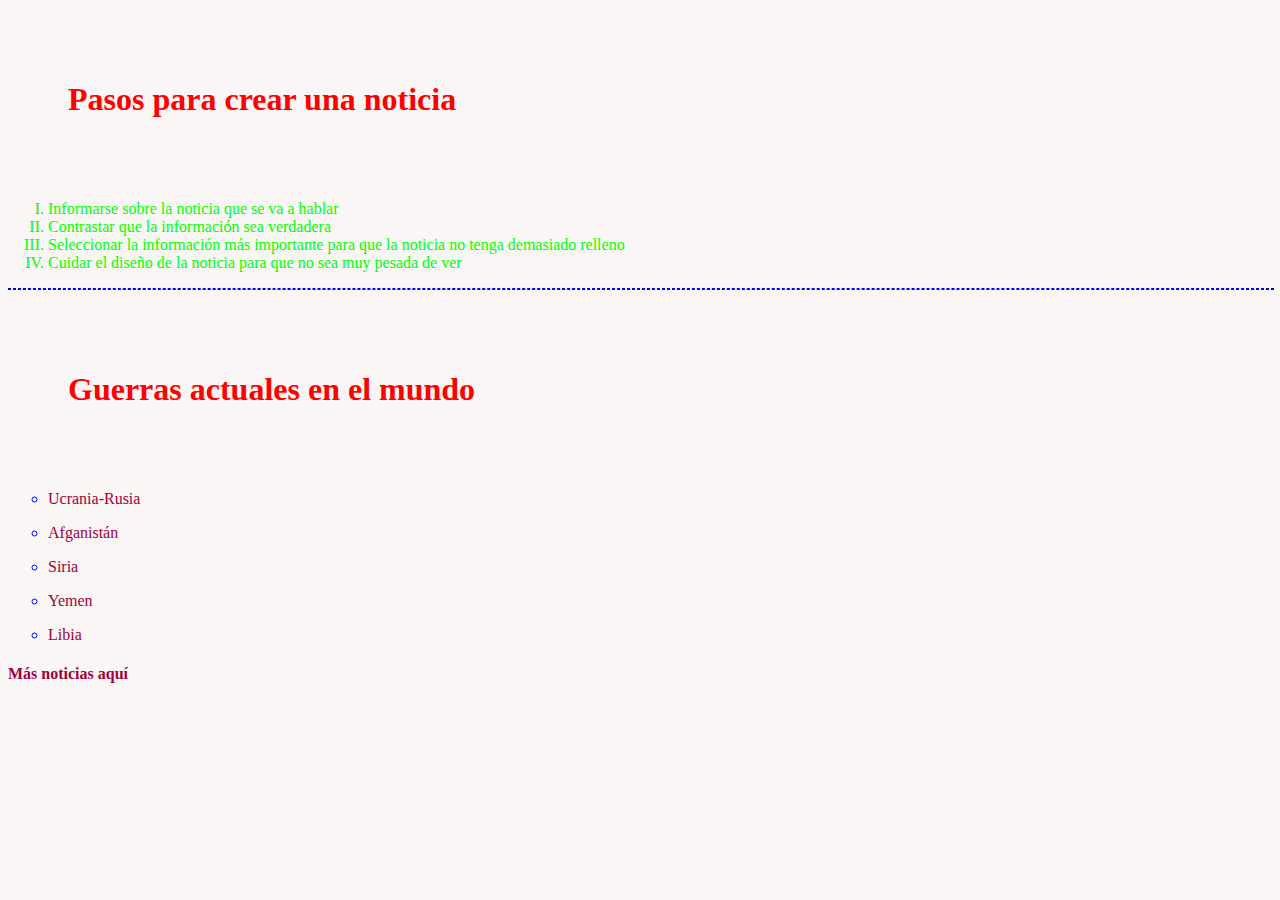
==== index.html @ ebf8d6a8 "Actualización de las listas ol y ul" ====
<!doctype html>
<html lang="es-ES">

<head>
    <style>
        body {
            background-color: rgb(251, 246, 246);
        }
    </style>
    <title>
        Mezcla de listas y enlaces
    </title>
    <meta charset="utf-8">
    <link href="estilos.css" rel="stylesheet" type="text/css">
</head>
<body>
    <h1>Pasos para crear una noticia</h1>

    <ol>
        <li>Informarse sobre la noticia que se va a hablar</li>
        <li>Contrastar que la información sea verdadera</li>
        <li>Seleccionar la información más importante para que la noticia no tenga demasiado relleno</li>
        <li>Cuidar el diseño de la noticia para que no sea muy pesada de ver</li>
    </ol>
    <hr>
    <h1>Guerras actuales en el mundo</h1>
    <ul>
        <li><a
                href="https://www.abc.es/internacional/guerra-ucrania-rusia-ultima-hora-directo-putin-kiev-jerson-20221121083200-di.html">
                <p>Ucrania-Rusia</p>
            </a></li>
        <li><a href="https://www.elmundo.es/comunidad-valenciana/castellon/2022/11/05/6365847efc6c83f64f8b45be.html"><p>Afganistán</p></a></li>
        <li><a href="https://www.unicef.es/causas/emergencias/conflicto-en-siria"><p>Siria</p></a></li>
        <li><a href="https://www.amnesty.org/es/latest/news/2015/09/yemen-the-forgotten-war/"><p>Yemen</p></a></li>
        <li><a href="https://www.lavanguardia.com/vida/junior-report/20210215/6242864/libia-diez-anos-guerra-civil.html"><p>Libia</p></a></li>
    </ul>
    <a href="./pagina.html">
        <h4>Más noticias aquí</h4>
    </a>
</body>

</html>
---- estilos.css ----
hr {
    text-align: center;
    width: 100%;
    border: 1px dashed rgb(0, 0, 250);
}

h1 {
    color: red;
    padding: 60px;
}

ol {
    color:rgb(0, 300, 0);
    list-style-type: upper-roman;
}

ul {
    color:rgb(0, 0, 250);
    list-style-type: circle;
}

a:link {
    color: rgb(158, 1, 61);
    text-decoration: none;
}

a:visited {
    color: red;
}

a:hover {
    color: rgb(21, 255, 0);
    font-weight: bold;
}

a:active {
    color: rgb(255, 145, 0);
    list-style-type: circle;

}

.clase1 {
    color: rgb(0, 300, 0);
    font-family: sans-serif;
    font-style: italic;
    font-size: 100%;
}
/*Aquí finaliza la hoja de estilos CSS*/
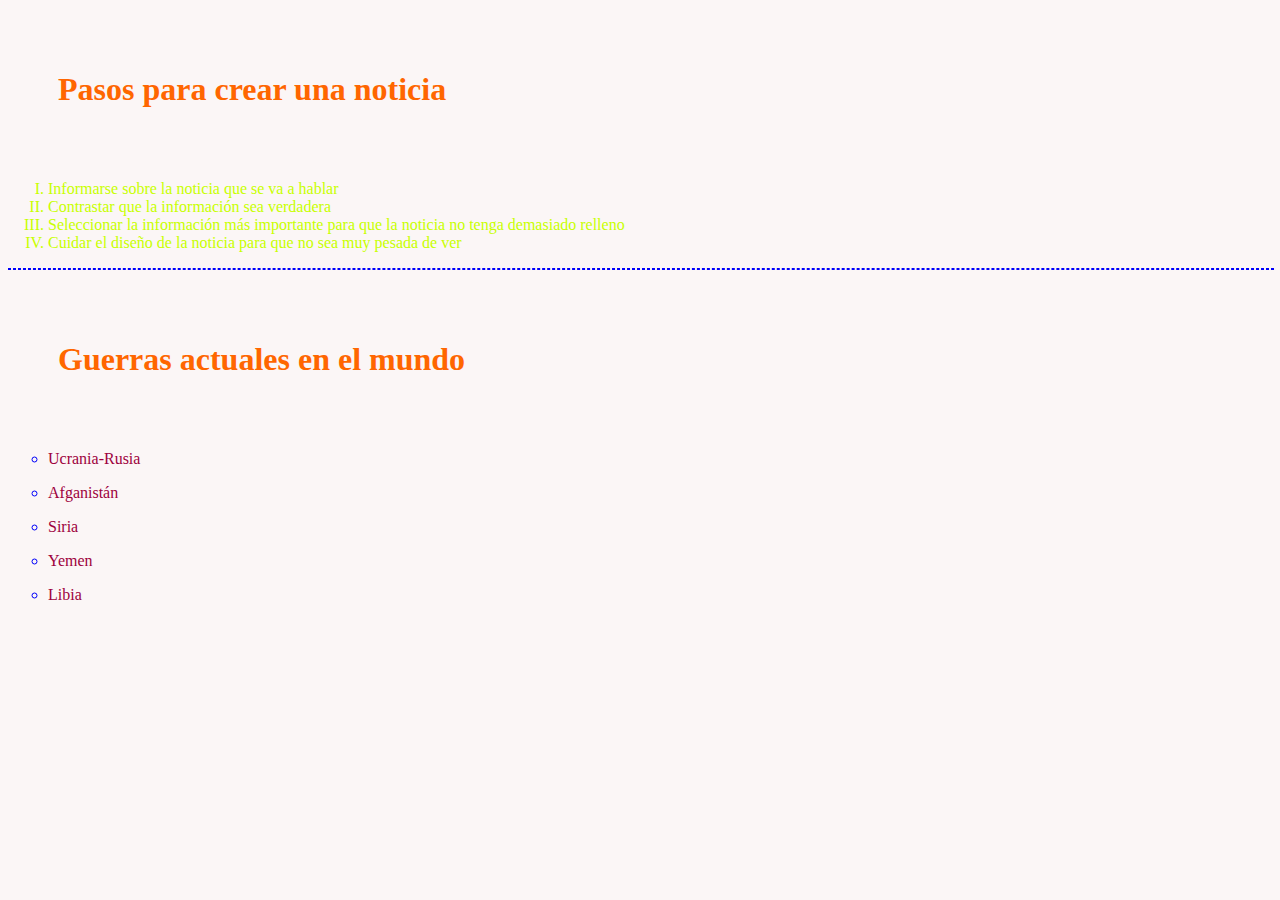
==== commit 56760c18: "Actualización css y lista ul de index.html" ====
--- a/index.html
+++ b/index.html
@@ -13,6 +13,7 @@
     <meta charset="utf-8">
     <link href="estilos.css" rel="stylesheet" type="text/css">
 </head>
+
 <body>
     <h1>Pasos para crear una noticia</h1>
 
@@ -25,18 +26,23 @@
     <hr>
     <h1>Guerras actuales en el mundo</h1>
     <ul>
-        <li><a
-                href="https://www.abc.es/internacional/guerra-ucrania-rusia-ultima-hora-directo-putin-kiev-jerson-20221121083200-di.html">
+        <li><a href="./pagina.html">
                 <p>Ucrania-Rusia</p>
             </a></li>
-        <li><a href="https://www.elmundo.es/comunidad-valenciana/castellon/2022/11/05/6365847efc6c83f64f8b45be.html"><p>Afganistán</p></a></li>
-        <li><a href="https://www.unicef.es/causas/emergencias/conflicto-en-siria"><p>Siria</p></a></li>
-        <li><a href="https://www.amnesty.org/es/latest/news/2015/09/yemen-the-forgotten-war/"><p>Yemen</p></a></li>
-        <li><a href="https://www.lavanguardia.com/vida/junior-report/20210215/6242864/libia-diez-anos-guerra-civil.html"><p>Libia</p></a></li>
+        <li><a href="https://www.elmundo.es/comunidad-valenciana/castellon/2022/11/05/6365847efc6c83f64f8b45be.html">
+                <p>Afganistán</p>
+            </a></li>
+        <li><a href="https://www.unicef.es/causas/emergencias/conflicto-en-siria">
+                <p>Siria</p>
+            </a></li>
+        <li><a href="https://www.amnesty.org/es/latest/news/2015/09/yemen-the-forgotten-war/">
+                <p>Yemen</p>
+            </a></li>
+        <li><a
+                href="https://www.lavanguardia.com/vida/junior-report/20210215/6242864/libia-diez-anos-guerra-civil.html">
+                <p>Libia</p>
+            </a></li>
     </ul>
-    <a href="./pagina.html">
-        <h4>Más noticias aquí</h4>
-    </a>
 </body>
 
 </html>--- a/estilos.css
+++ b/estilos.css
@@ -5,12 +5,12 @@
 }
 
 h1 {
-    color: red;
-    padding: 60px;
+    color: rgb(255, 102, 0);
+    padding: 50px;
 }
 
 ol {
-    color:rgb(0, 300, 0);
+    color:rgb(200, 300, 0);
     list-style-type: upper-roman;
 }
 
@@ -25,7 +25,7 @@
 }
 
 a:visited {
-    color: red;
+    color: rgb(0, 0, 0);
 }
 
 a:hover {
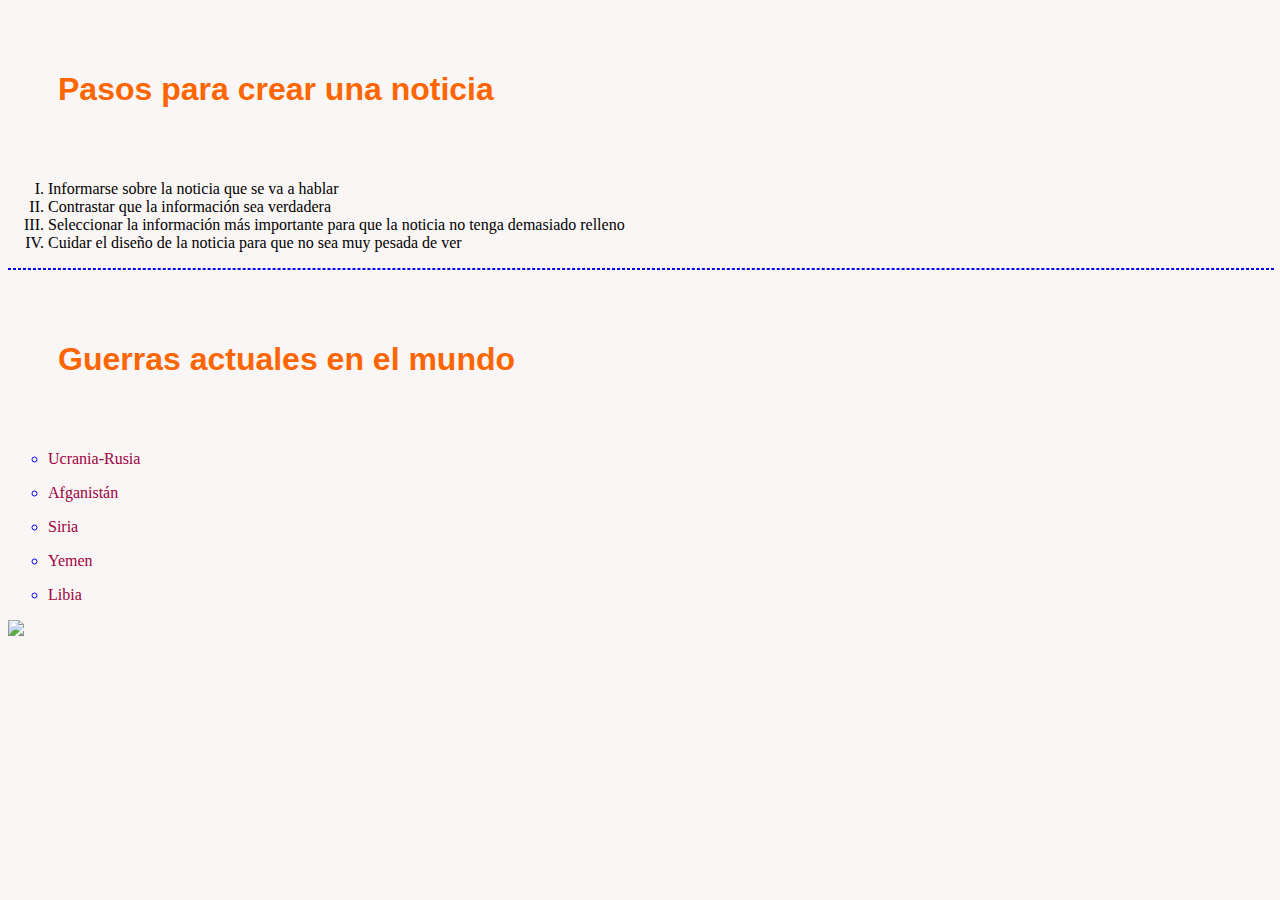
==== commit 86424bf7: "Actualización css y separación de la información el el index.html" ====
--- a/index.html
+++ b/index.html
@@ -15,34 +15,42 @@
 </head>
 
 <body>
-    <h1>Pasos para crear una noticia</h1>
+    <header>
+        <h1>Pasos para crear una noticia</h1>
 
-    <ol>
-        <li>Informarse sobre la noticia que se va a hablar</li>
-        <li>Contrastar que la información sea verdadera</li>
-        <li>Seleccionar la información más importante para que la noticia no tenga demasiado relleno</li>
-        <li>Cuidar el diseño de la noticia para que no sea muy pesada de ver</li>
-    </ol>
+        <ol>
+            <li>Informarse sobre la noticia que se va a hablar</li>
+            <li>Contrastar que la información sea verdadera</li>
+            <li>Seleccionar la información más importante para que la noticia no tenga demasiado relleno</li>
+            <li>Cuidar el diseño de la noticia para que no sea muy pesada de ver</li>
+        </ol>
+    </header>
     <hr>
-    <h1>Guerras actuales en el mundo</h1>
-    <ul>
-        <li><a href="./pagina.html">
-                <p>Ucrania-Rusia</p>
-            </a></li>
-        <li><a href="https://www.elmundo.es/comunidad-valenciana/castellon/2022/11/05/6365847efc6c83f64f8b45be.html">
-                <p>Afganistán</p>
-            </a></li>
-        <li><a href="https://www.unicef.es/causas/emergencias/conflicto-en-siria">
-                <p>Siria</p>
-            </a></li>
-        <li><a href="https://www.amnesty.org/es/latest/news/2015/09/yemen-the-forgotten-war/">
-                <p>Yemen</p>
-            </a></li>
-        <li><a
-                href="https://www.lavanguardia.com/vida/junior-report/20210215/6242864/libia-diez-anos-guerra-civil.html">
-                <p>Libia</p>
-            </a></li>
-    </ul>
+    <main>
+        <h1>Guerras actuales en el mundo</h1>
+        <ul>
+            <li><a href="./pagina.html">
+                    <p>Ucrania-Rusia</p>
+                </a></li>
+            <li><a
+                    href="https://www.elmundo.es/comunidad-valenciana/castellon/2022/11/05/6365847efc6c83f64f8b45be.html">
+                    <p>Afganistán</p>
+                </a></li>
+            <li><a href="https://www.unicef.es/causas/emergencias/conflicto-en-siria">
+                    <p>Siria</p>
+                </a></li>
+            <li><a href="https://www.amnesty.org/es/latest/news/2015/09/yemen-the-forgotten-war/">
+                    <p>Yemen</p>
+                </a></li>
+            <li><a
+                    href="https://www.lavanguardia.com/vida/junior-report/20210215/6242864/libia-diez-anos-guerra-civil.html">
+                    <p>Libia</p>
+                </a></li>
+        </ul>
+    </main>
+    <side>
+        <img src="https://www.google.com/url?sa=i&url=https%3A%2F%2Fes.wikipedia.org%2Fwiki%2FGuerra_civil_espa%25C3%25B1ola&psig=AOvVaw228yN3D2901yn4cFZ-_itB&ust=1669813759158000&source=images&cd=vfe&ved=0CA0QjRxqFwoTCKDY0ZK70_sCFQAAAAAdAAAAABAD">
+    </side>
 </body>
 
 </html>--- a/estilos.css
+++ b/estilos.css
@@ -7,15 +7,16 @@
 h1 {
     color: rgb(255, 102, 0);
     padding: 50px;
+    font-family:Verdana, Geneva, Tahoma, sans-serif;
 }
 
 ol {
-    color:rgb(200, 300, 0);
+    color: black;
     list-style-type: upper-roman;
 }
 
 ul {
-    color:rgb(0, 0, 250);
+    color: rgb(0, 0, 250);
     list-style-type: circle;
 }
 
@@ -25,7 +26,7 @@
 }
 
 a:visited {
-    color: rgb(0, 0, 0);
+    color: rgb(50, 0, 255);
 }
 
 a:hover {
@@ -40,9 +41,14 @@
 }
 
 .clase1 {
-    color: rgb(0, 300, 0);
+    color: rgb black;
     font-family: sans-serif;
     font-style: italic;
     font-size: 100%;
 }
+
+header {
+    color: antiquewhite
+}
+
 /*Aquí finaliza la hoja de estilos CSS*/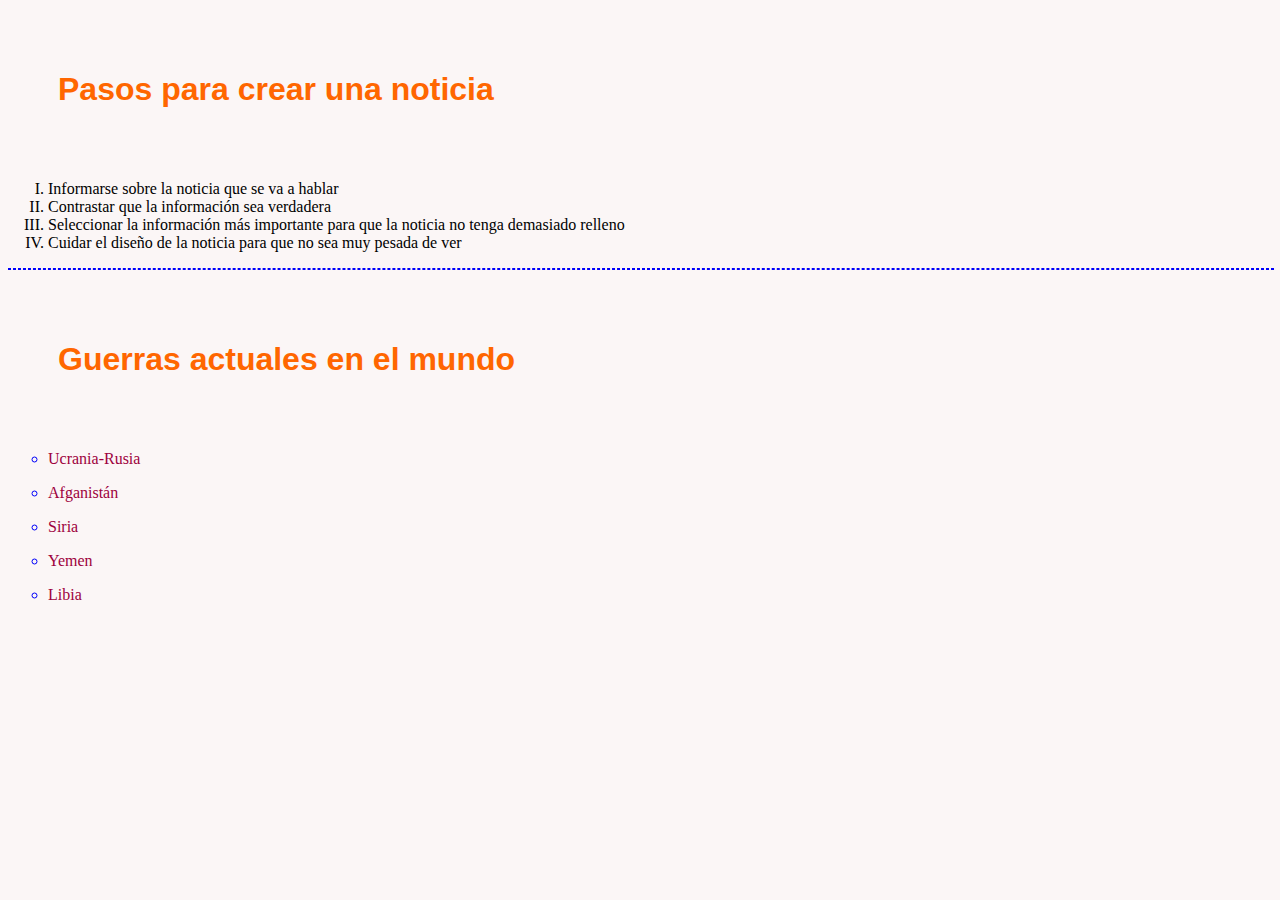
==== commit 2577fc11: "Eliminación del side del index.html" ====
--- a/index.html
+++ b/index.html
@@ -48,9 +48,6 @@
                 </a></li>
         </ul>
     </main>
-    <side>
-        <img src="https://www.google.com/url?sa=i&url=https%3A%2F%2Fes.wikipedia.org%2Fwiki%2FGuerra_civil_espa%25C3%25B1ola&psig=AOvVaw228yN3D2901yn4cFZ-_itB&ust=1669813759158000&source=images&cd=vfe&ved=0CA0QjRxqFwoTCKDY0ZK70_sCFQAAAAAdAAAAABAD">
-    </side>
 </body>
 
 </html>--- a/estilos.css
+++ b/estilos.css
@@ -37,18 +37,5 @@
 a:active {
     color: rgb(255, 145, 0);
     list-style-type: circle;
-
 }
-
-.clase1 {
-    color: rgb black;
-    font-family: sans-serif;
-    font-style: italic;
-    font-size: 100%;
-}
-
-header {
-    color: antiquewhite
-}
-
 /*Aquí finaliza la hoja de estilos CSS*/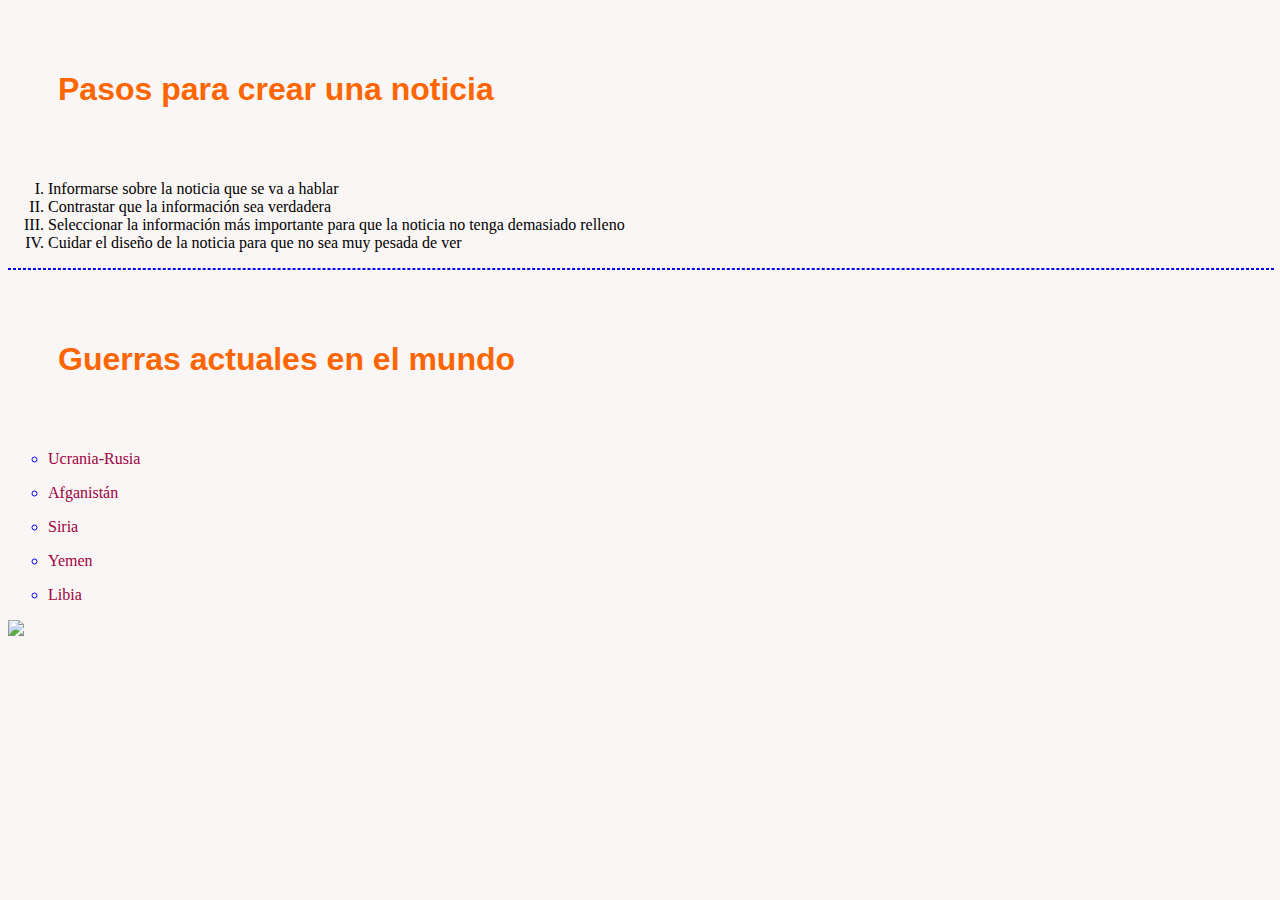
==== commit 4a5b3589: "CAmbio index.html" ====
--- a/index.html
+++ b/index.html
@@ -48,6 +48,9 @@
                 </a></li>
         </ul>
     </main>
+    <aside>
+        <img src="https://www.google.com/url?sa=i&url=https%3A%2F%2Fes.wikipedia.org%2Fwiki%2FGuerra_civil_espa%25C3%25B1ola&psig=AOvVaw228yN3D2901yn4cFZ-_itB&ust=1669813759158000&source=images&cd=vfe&ved=0CA0QjRxqFwoTCKDY0ZK70_sCFQAAAAAdAAAAABAD">
+    </aside>
 </body>
 
 </html>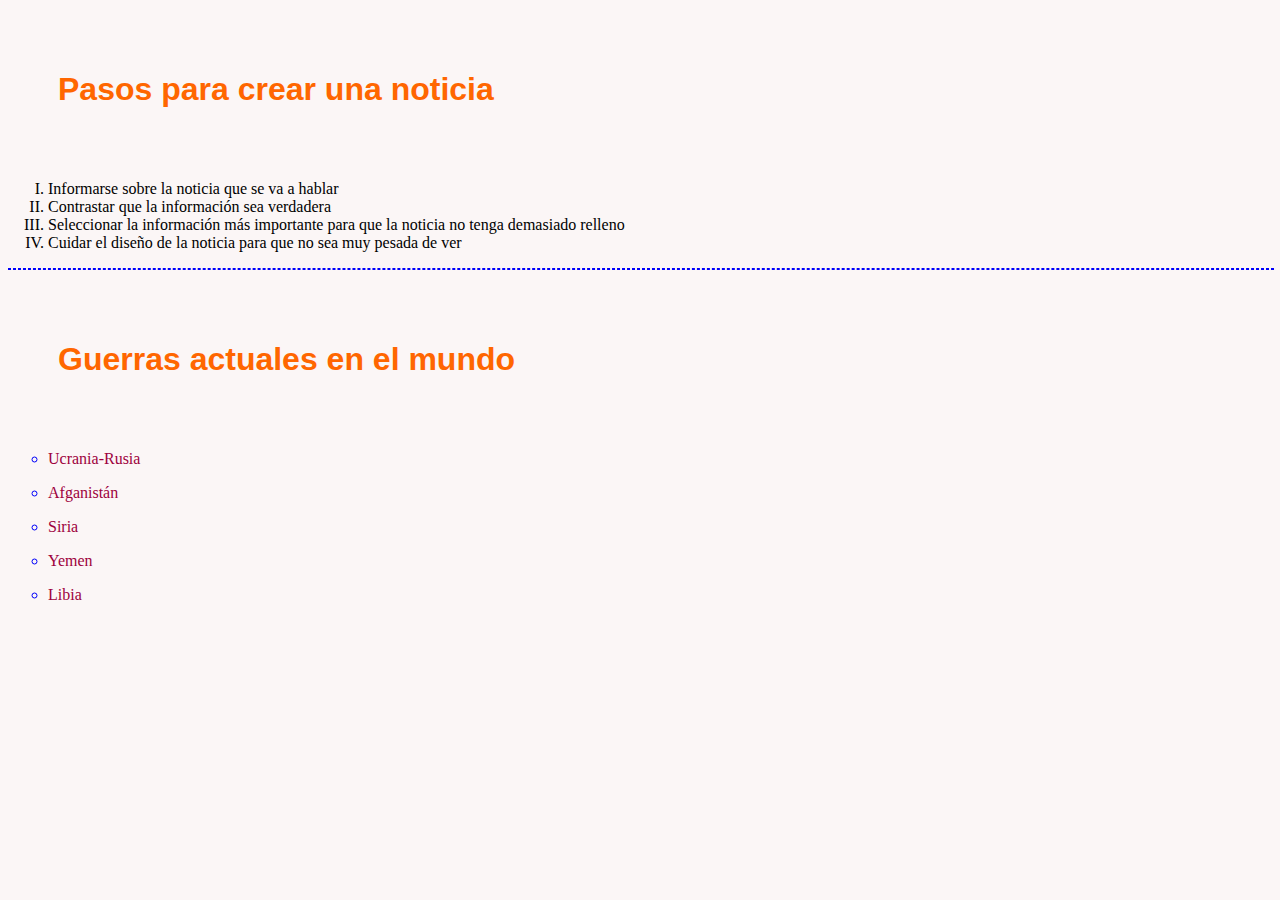
==== commit 2c475f8e: "Eliminación del aside en index.html" ====
--- a/index.html
+++ b/index.html
@@ -48,9 +48,6 @@
                 </a></li>
         </ul>
     </main>
-    <aside>
-        <img src="https://www.google.com/url?sa=i&url=https%3A%2F%2Fes.wikipedia.org%2Fwiki%2FGuerra_civil_espa%25C3%25B1ola&psig=AOvVaw228yN3D2901yn4cFZ-_itB&ust=1669813759158000&source=images&cd=vfe&ved=0CA0QjRxqFwoTCKDY0ZK70_sCFQAAAAAdAAAAABAD">
-    </aside>
 </body>
 
 </html>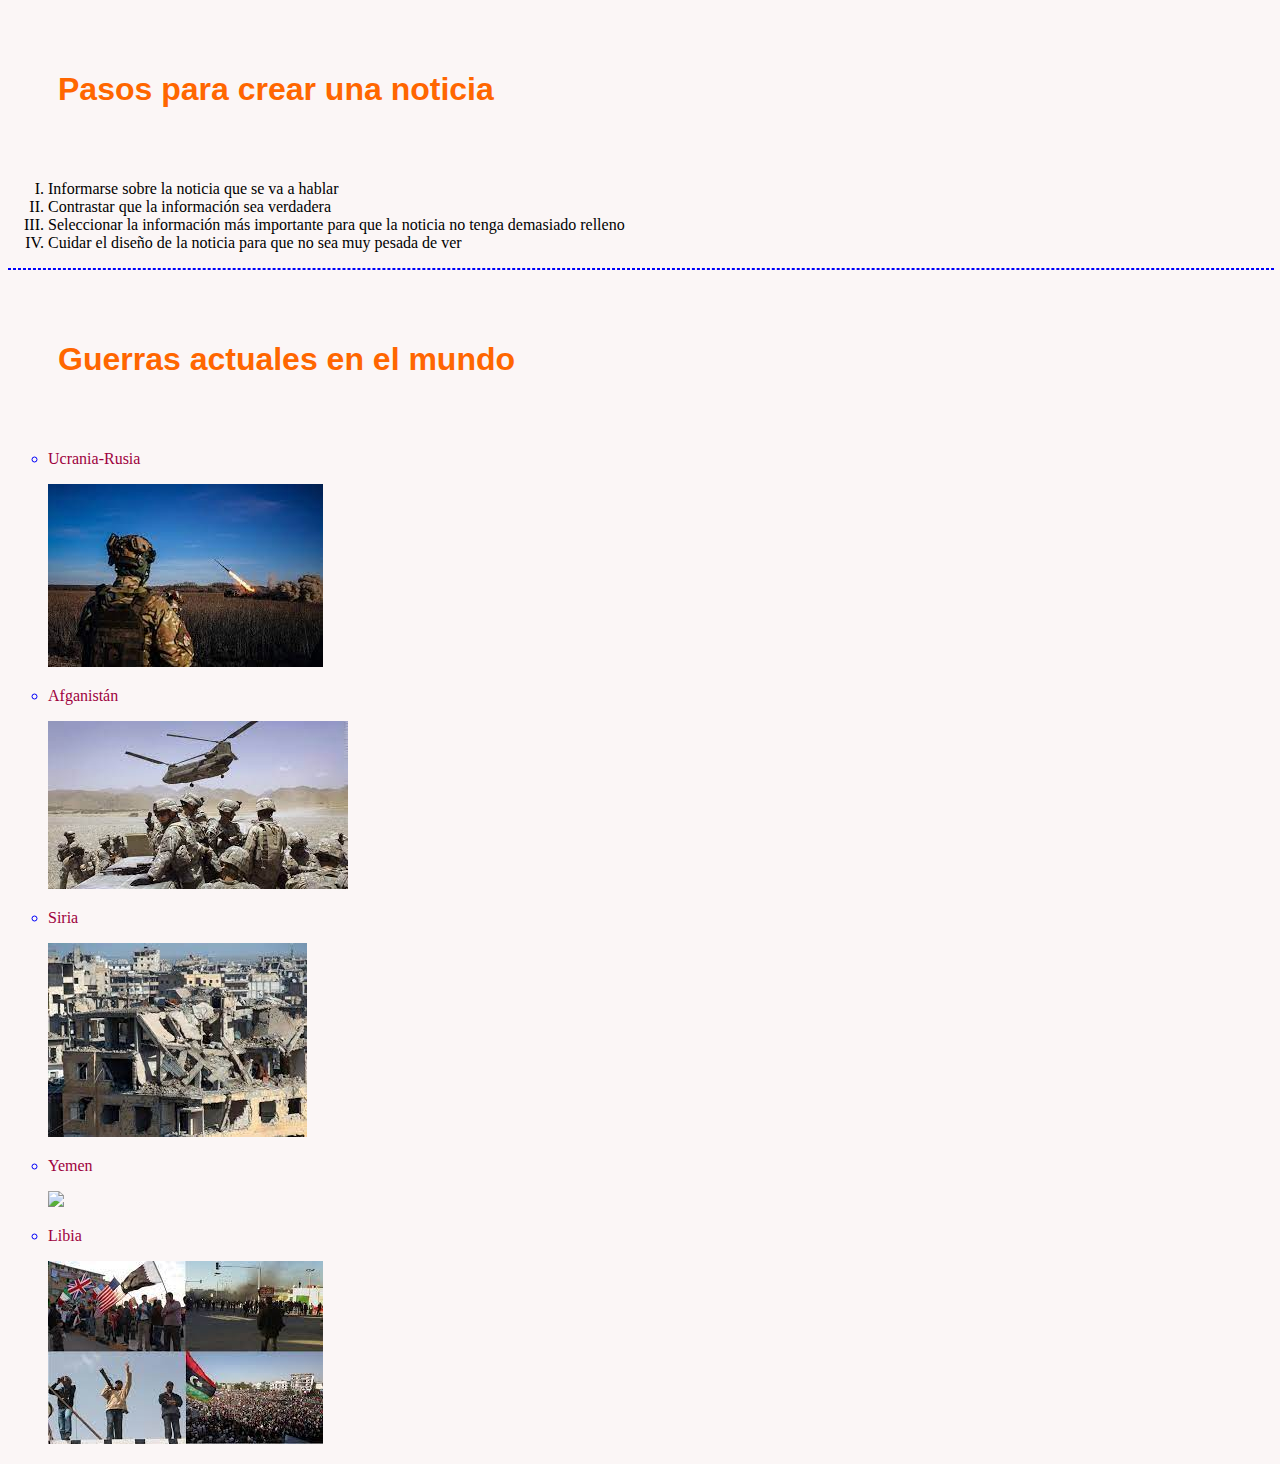
==== commit bb2eaab0: "Añadidod e imagenes a index.html" ====
--- a/index.html
+++ b/index.html
@@ -31,23 +31,36 @@
         <ul>
             <li><a href="./pagina.html">
                     <p>Ucrania-Rusia</p>
-                </a></li>
+                </a><img
+                    src="[data-uri]">
+            </li>
             <li><a
                     href="https://www.elmundo.es/comunidad-valenciana/castellon/2022/11/05/6365847efc6c83f64f8b45be.html">
                     <p>Afganistán</p>
-                </a></li>
+                </a><img
+                    src="[data-uri]">
+            </li>
             <li><a href="https://www.unicef.es/causas/emergencias/conflicto-en-siria">
                     <p>Siria</p>
-                </a></li>
+                </a><img
+                    src="[data-uri]">
+            </li>
             <li><a href="https://www.amnesty.org/es/latest/news/2015/09/yemen-the-forgotten-war/">
                     <p>Yemen</p>
-                </a></li>
+                </a><img
+                    src="https://encrypted-tbn0.gstatic.com/images?q=tbn:ANd9GcQYD2KKaaQX5FjJ73_uYndfu_lKstUa7c-QBg&usqp=CAU">
+            </li>
             <li><a
                     href="https://www.lavanguardia.com/vida/junior-report/20210215/6242864/libia-diez-anos-guerra-civil.html">
                     <p>Libia</p>
-                </a></li>
+                </a><img
+                    src="[data-uri]">
+            </li>
         </ul>
     </main>
+    <side>
+
+    </side>
 </body>
 
 </html>